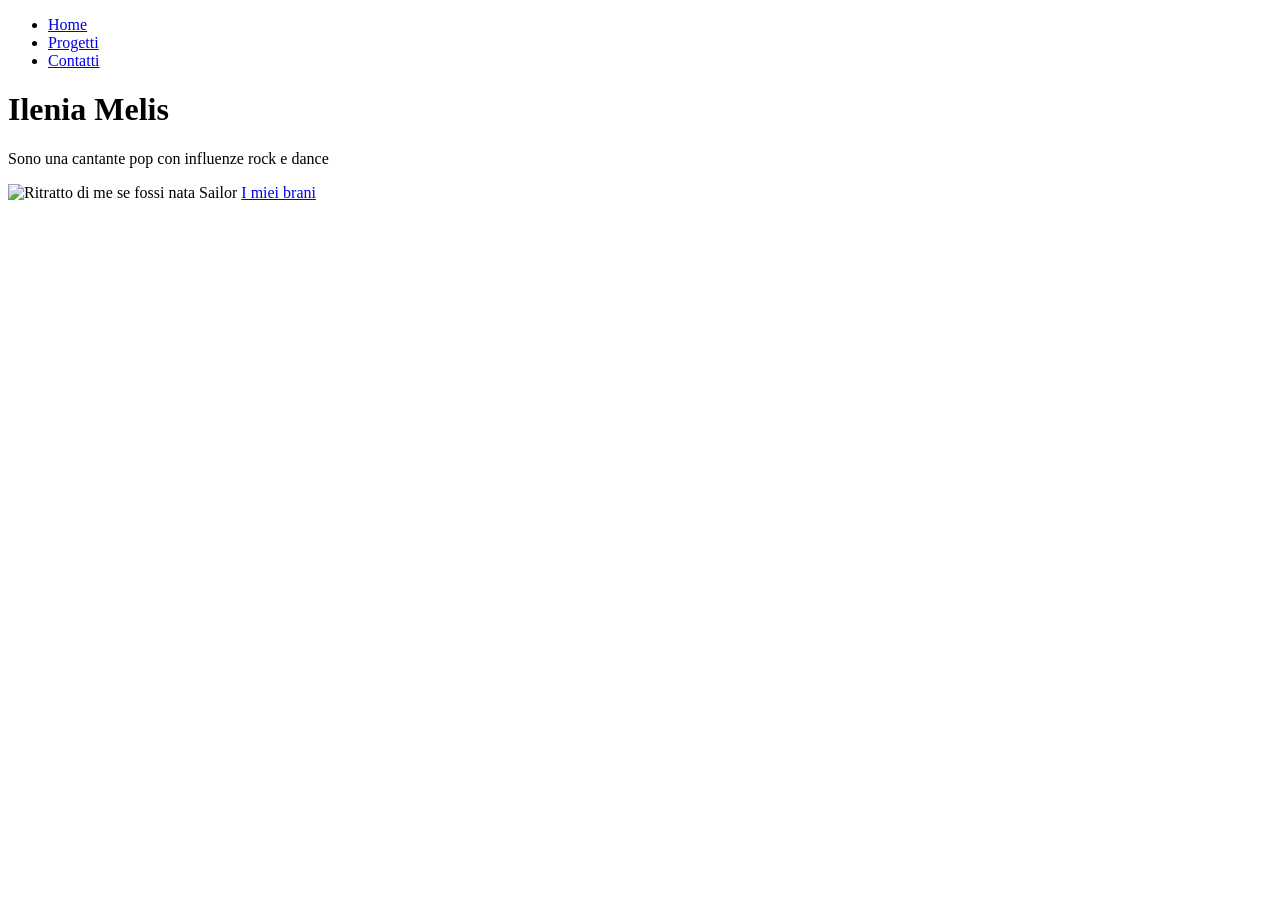
==== index.html @ dc3ba869 "Aggiunta pagina home" ====
<!DOCTYPE html>
<html lang="en">

<head>
    <meta charset="UTF-8">
    <meta name="viewport" content="width=device-width, initial-scale=1.0">
    <title>Home</title>
</head>

<body>
    <ul>
  <li><a href="index.html">Home</a></li>
  <li><a href="progetti.html">Progetti</a></li>
  <li><a href="contatti.html">Contatti</a></li>
</ul>
    <h1>Ilenia Melis</h1>
    <p>Sono una cantante pop con influenze rock e dance</p>
    <img src="immagini/sailormoon.png" alt="Ritratto di me se fossi nata Sailor">


    <a href="progetti.html">I miei brani</a>

</body>

</html>
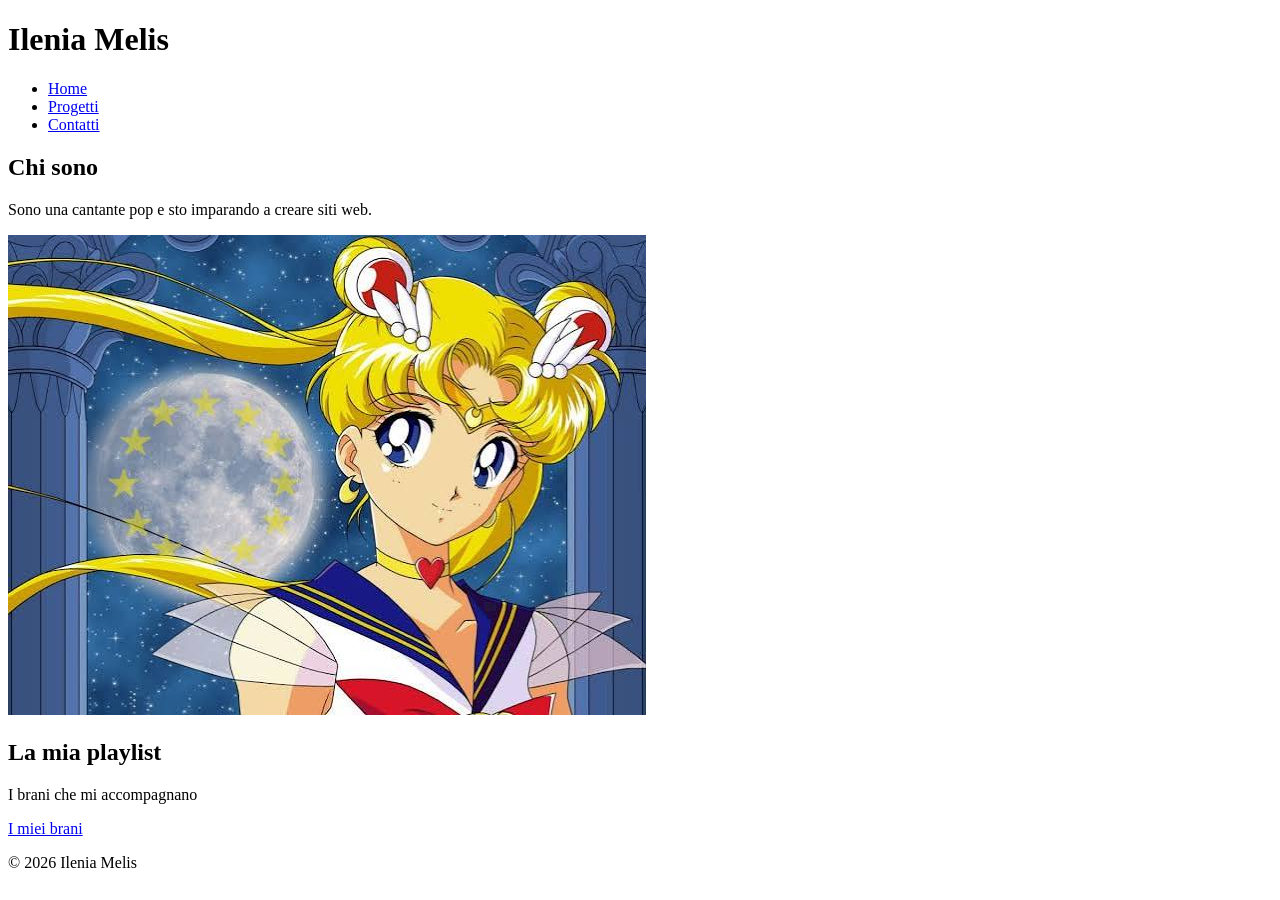
==== commit 35aa0a03: "usa i tag semantici in tutte le pagine" ====
--- a/index.html
+++ b/index.html
@@ -8,18 +8,31 @@
 </head>
 
 <body>
-    <ul>
-  <li><a href="index.html">Home</a></li>
-  <li><a href="progetti.html">Progetti</a></li>
-  <li><a href="contatti.html">Contatti</a></li>
-</ul>
-    <h1>Ilenia Melis</h1>
-    <p>Sono una cantante pop con influenze rock e dance</p>
-    <img src="immagini/sailormoon.png" alt="Ritratto di me se fossi nata Sailor">
-
-
-    <a href="progetti.html">I miei brani</a>
-
+    <header>
+        <h1>Ilenia Melis</h1>
+        <nav>
+            <ul>
+                <li><a href="index.html">Home</a></li>
+                <li><a href="progetti.html">Progetti</a></li>
+                <li><a href="contatti.html">Contatti</a></li>
+            </ul>
+        </nav>
+    </header>
+    <main>
+        <section>
+            <h2>Chi sono</h2>
+            <p>Sono una cantante pop e sto imparando a creare siti web.</p>
+            <img src="immagini/sailormoon.png" alt="Ritratto di me se fossi nata Sailor">
+        </section>
+        <section>
+            <h2>La mia playlist</h2>
+            <p>I brani che mi accompagnano</p>
+            <a href="progetti.html">I miei brani</a>
+        </section>
+    </main>
+    <footer>
+        <p>© 2026 Ilenia Melis</p>
+    </footer>
 </body>
 
 </html>
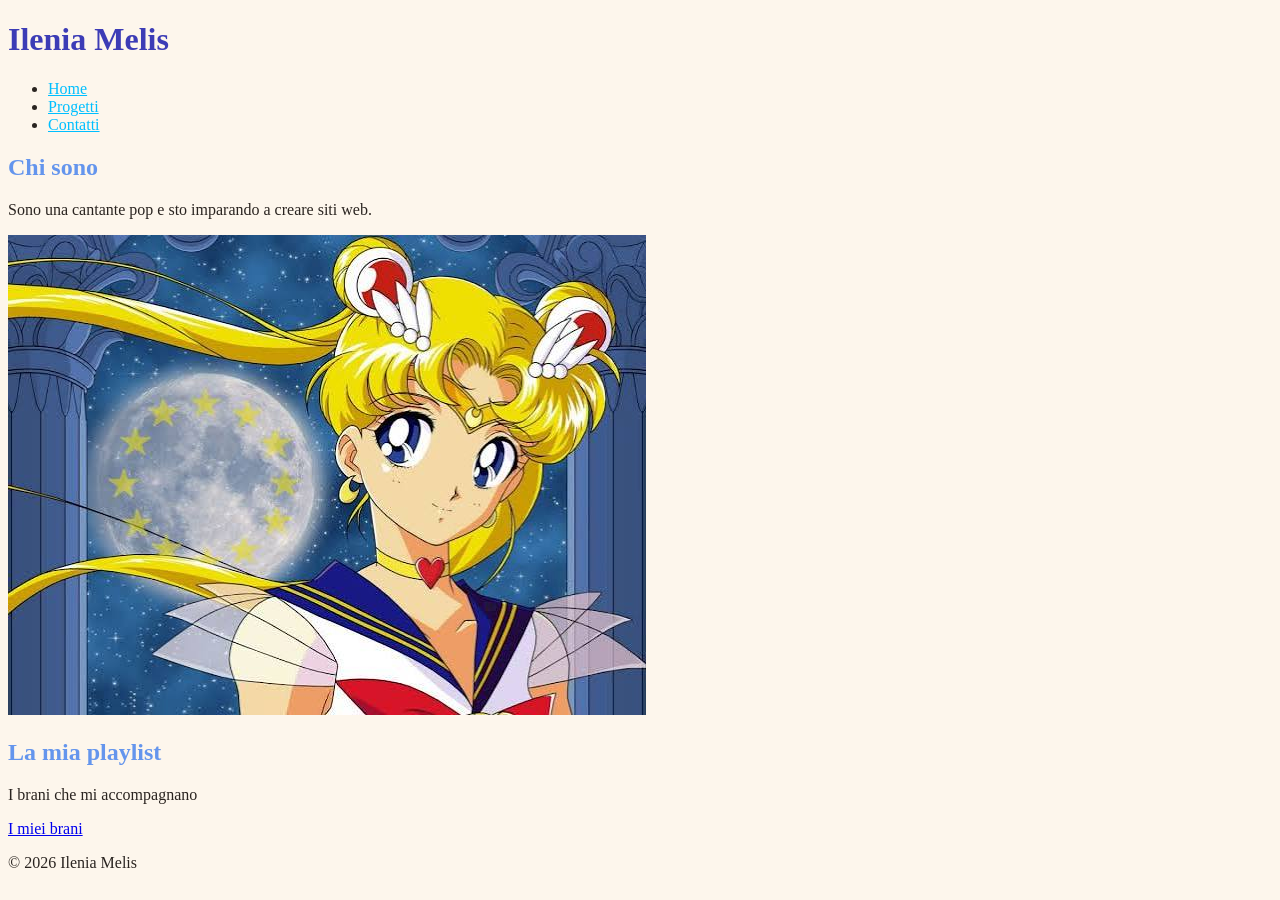
==== commit 6db7e4fb: "aggiungi classi e selettori" ====
--- a/index.html
+++ b/index.html
@@ -4,7 +4,8 @@
 <head>
     <meta charset="UTF-8">
     <meta name="viewport" content="width=device-width, initial-scale=1.0">
-    <title>Home</title>
+    <title>Chi sono</title>
+    <link rel="stylesheet" href="style.css">
 </head>
 
 <body>
--- a/style.css
+++ b/style.css
@@ -0,0 +1,32 @@
+body {
+  background: #fdf6ec;
+  color: #2a2420;
+}
+
+h1 {
+  color: rgb(60, 60, 182);
+}
+h2 {
+    color:cornflowerblue
+}
+
+.brano {
+    color:blue
+}
+
+.strofa {
+    color:darkcyan
+}
+.finale {
+    color:blueviolet
+
+}
+.ritornello {
+    color:darkslateblue
+}
+#nota {
+    font-style:italic
+}
+nav a {
+    color:deepskyblue
+}
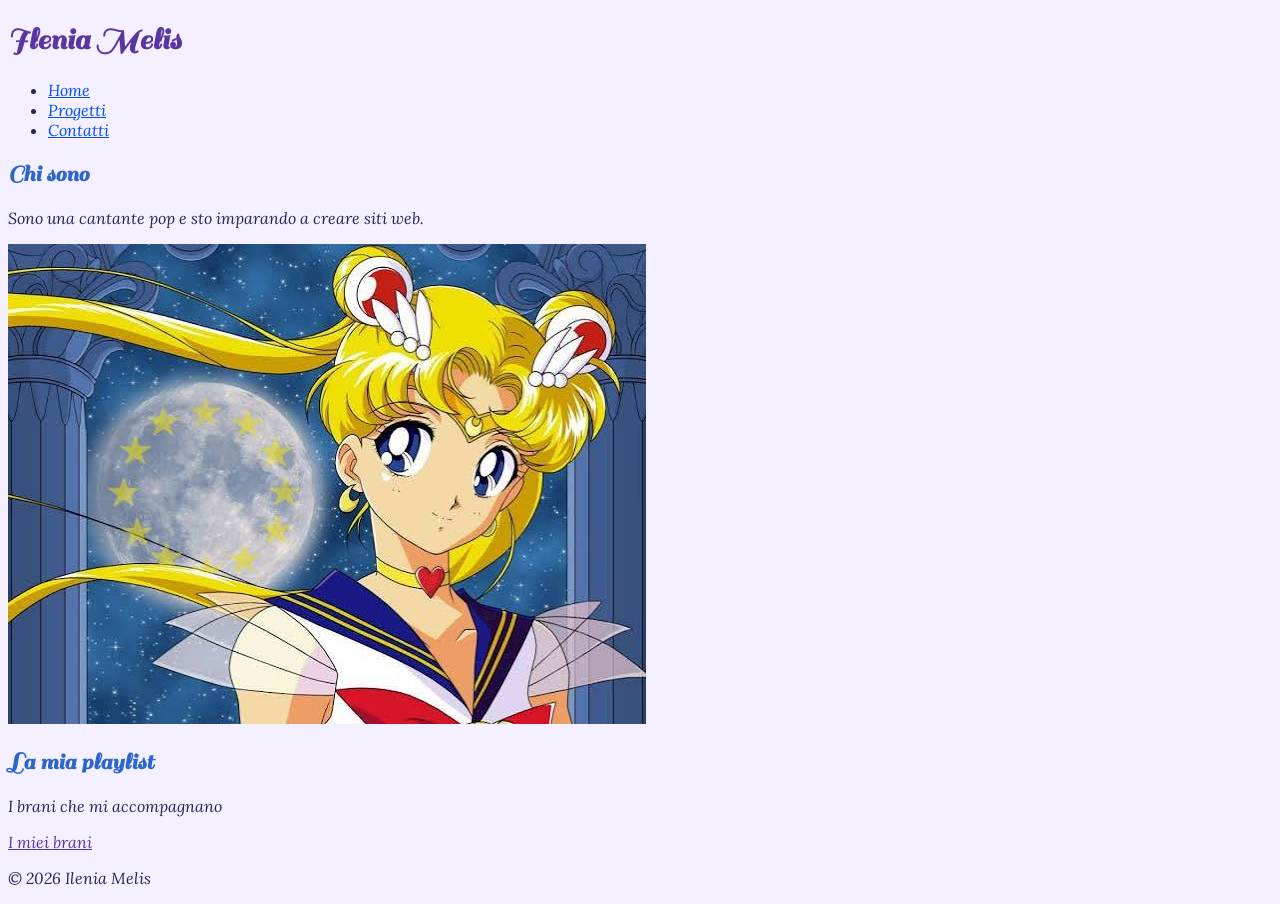
==== commit eb1b96a6: "aggiungi i caratteri da google fonts" ====
--- a/index.html
+++ b/index.html
@@ -5,6 +5,9 @@
     <meta charset="UTF-8">
     <meta name="viewport" content="width=device-width, initial-scale=1.0">
     <title>Chi sono</title>
+  <link rel="preconnect" href="https://fonts.googleapis.com">
+<link rel="preconnect" href="https://fonts.gstatic.com" crossorigin>
+<link href="https://fonts.googleapis.com/css2?family=Lora:ital,wght@0,400..700;1,400..700&family=Sail&display=swap" rel="stylesheet">
     <link rel="stylesheet" href="style.css">
 </head>
 
--- a/style.css
+++ b/style.css
@@ -1,32 +1,64 @@
+/* Palette: tramonto
+   sfondo   hsl(30 60% 96%)
+   testo    hsl(25 30% 15%)
+   sostegno hsl(38 90% 60%)
+   accento  hsl(12 78% 48%)  */
 body {
-  background: #fdf6ec;
-  color: #2a2420;
+    background: hsl(259, 100%, 97%);
+    color: hsl(241, 43%, 25%);
 }
 
+h1,
+h2 {
+    font-family: "Sail", system-ui;
+    
+    font-style: normal;
+
+}
+p, li, a {
+  font-family: "Lora", serif;
+  font-optical-sizing: auto;
+  font-weight: 400;
+  font-style: italic;
+}
+
+
+h1,
+a {
+    color: hsl(260, 50%, 42%);
+}
+
+/* body {
+    background: hsl(250,100%,99%);
+    color: #2a2420;
+}
 h1 {
-  color: rgb(60, 60, 182);
-}
+    color: rgb(60, 60, 182);
+} */
 h2 {
-    color:cornflowerblue
+    color: rgb(45, 101, 204)
 }
 
 .brano {
-    color:blue
+    color: blue
 }
 
 .strofa {
-    color:darkcyan
+    color: darkcyan
 }
+
 .finale {
-    color:blueviolet
+    color: blueviolet
+}
 
+.ritornello {
+    color: darkslateblue
 }
-.ritornello {
-    color:darkslateblue
+
+#nota {
+    font-style: italic
 }
-#nota {
-    font-style:italic
-}
+
 nav a {
-    color:deepskyblue
+    color: rgb(0, 76, 255)
 }
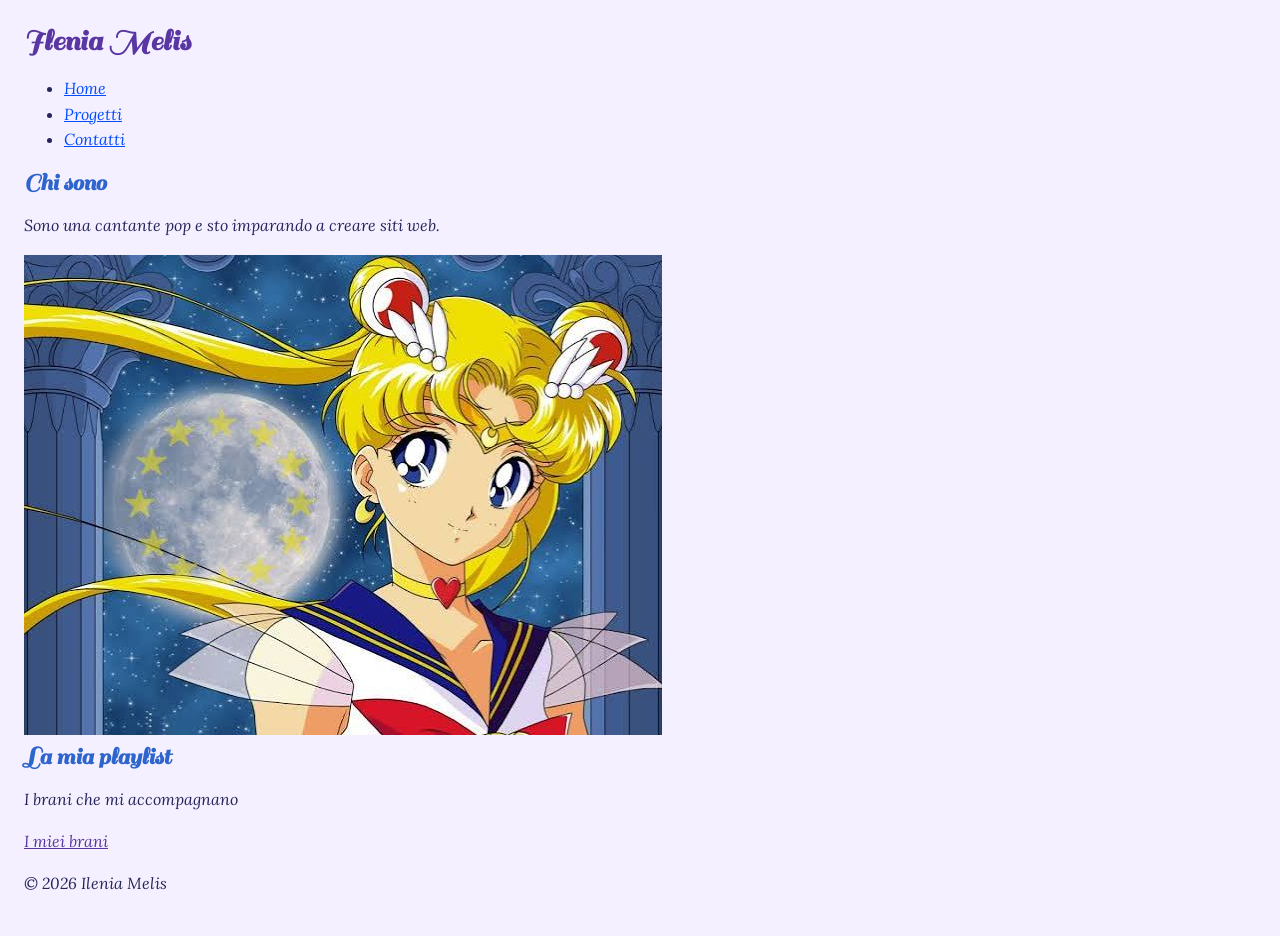
==== commit 9443d861: "aggiungi box-sizing e contenitore centrato" ====
--- a/index.html
+++ b/index.html
@@ -12,6 +12,7 @@
 </head>
 
 <body>
+    <div class="contenitore"> 
     <header>
         <h1>Ilenia Melis</h1>
         <nav>
@@ -37,6 +38,7 @@
     <footer>
         <p>© 2026 Ilenia Melis</p>
     </footer>
+    </div>
 </body>
 
 </html>
--- a/style.css
+++ b/style.css
@@ -3,25 +3,58 @@
    testo    hsl(25 30% 15%)
    sostegno hsl(38 90% 60%)
    accento  hsl(12 78% 48%)  */
+
+   *,
+*::before,
+*::after {
+  box-sizing: border-box;
+}
 body {
     background: hsl(259, 100%, 97%);
     color: hsl(241, 43%, 25%);
+    padding: 1rem;
+    line-height: 1.6;
 }
 
 h1,
 h2 {
     font-family: "Sail", system-ui;
-    
     font-style: normal;
+    line-height: 1.15;
+    margin: 0 0 .5rem;
 
 }
-p, li, a {
-  font-family: "Lora", serif;
-  font-optical-sizing: auto;
-  font-weight: 400;
-  font-style: italic;
+
+p,
+li,
+a {
+    font-family: "Lora", serif;
+    font-optical-sizing: auto;
+    font-weight: 400;
+    font-style: italic;
+    
 }
 
+p {
+    font-size: 1rem;
+}
+
+h3 {
+    font-size: 1.25rem;
+}
+
+h2 {
+    font-size: 1.563rem;
+}
+
+h1 {
+    font-size: 1.953rem;
+}
+
+a:hover {
+    color: hsl(245, 82%, 34%);
+    text-decoration: underline;
+}
 
 h1,
 a {
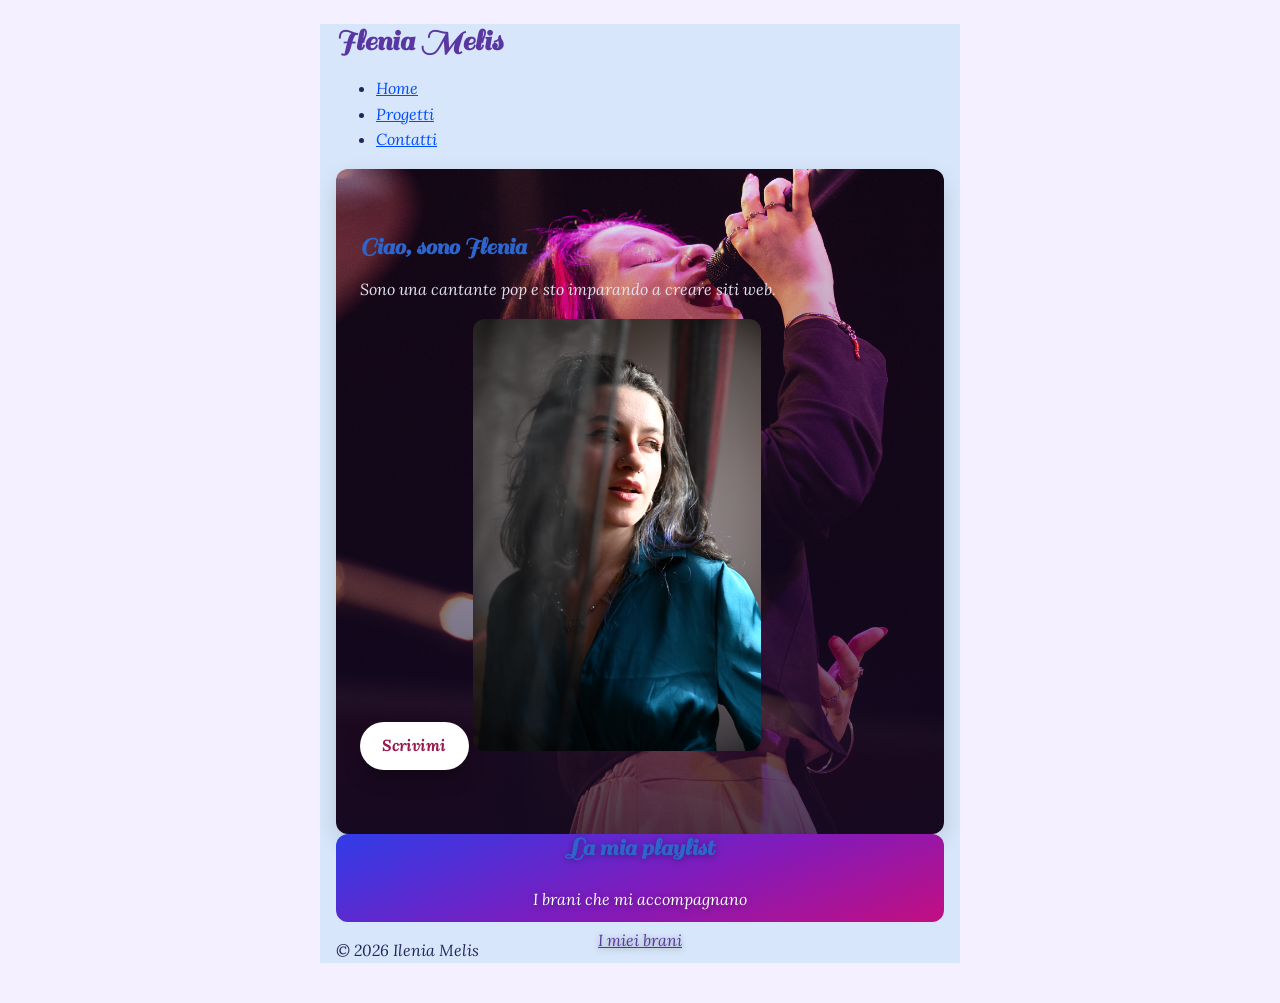
==== commit 91c61c56: "aggiungi la sezione di apertura con gradiente" ====
--- a/index.html
+++ b/index.html
@@ -1,44 +1,48 @@
-<!DOCTYPE html>
+<!doctype html>
 <html lang="en">
+  <head>
+    <meta charset="UTF-8" />
+    <meta name="viewport" content="width=device-width, initial-scale=1.0" />
+    <title>Chi sono</title>
+    <link rel="preconnect" href="https://fonts.googleapis.com" />
+    <link rel="preconnect" href="https://fonts.gstatic.com" crossorigin />
+    <link
+      href="https://fonts.googleapis.com/css2?family=Lora:ital,wght@0,400..700;1,400..700&family=Sail&display=swap"
+      rel="stylesheet"
+    />
+    <link rel="stylesheet" href="style.css" />
+  </head>
 
-<head>
-    <meta charset="UTF-8">
-    <meta name="viewport" content="width=device-width, initial-scale=1.0">
-    <title>Chi sono</title>
-  <link rel="preconnect" href="https://fonts.googleapis.com">
-<link rel="preconnect" href="https://fonts.gstatic.com" crossorigin>
-<link href="https://fonts.googleapis.com/css2?family=Lora:ital,wght@0,400..700;1,400..700&family=Sail&display=swap" rel="stylesheet">
-    <link rel="stylesheet" href="style.css">
-</head>
-
-<body>
-    <div class="contenitore"> 
-    <header>
+  <body>
+    <div class="contenitore">
+      <header>
         <h1>Ilenia Melis</h1>
         <nav>
-            <ul>
-                <li><a href="index.html">Home</a></li>
-                <li><a href="progetti.html">Progetti</a></li>
-                <li><a href="contatti.html">Contatti</a></li>
-            </ul>
+          <ul>
+            <li><a href="index.html">Home</a></li>
+            <li><a href="progetti.html">Progetti</a></li>
+            <li><a href="contatti.html">Contatti</a></li>
+          </ul>
         </nav>
-    </header>
-    <main>
-        <section>
-            <h2>Chi sono</h2>
-            <p>Sono una cantante pop e sto imparando a creare siti web.</p>
-            <img src="immagini/sailormoon.png" alt="Ritratto di me se fossi nata Sailor">
+      </header>
+      <main>
+        <section class="hero">
+          <h2>Ciao, sono Ilenia</h2>
+          <p>Sono una cantante pop e sto imparando a creare siti web.</p>
+          <a class="bottone" href="contatti.html">Scrivimi</a>
+          <img class="ritratto" src="immagini/ilenia.JPG" alt="Mio ritratto" />
         </section>
         <section>
+          <div class="playlist">
             <h2>La mia playlist</h2>
             <p>I brani che mi accompagnano</p>
             <a href="progetti.html">I miei brani</a>
+          </div>
         </section>
-    </main>
-    <footer>
+      </main>
+      <footer>
         <p>© 2026 Ilenia Melis</p>
-    </footer>
+      </footer>
     </div>
-</body>
-
-</html>+  </body>
+</html>
--- a/style.css
+++ b/style.css
@@ -4,94 +4,174 @@
    sostegno hsl(38 90% 60%)
    accento  hsl(12 78% 48%)  */
 
-   *,
+/*scala di spazi multipli di 0.5rem */
+
+*,
 *::before,
 *::after {
   box-sizing: border-box;
 }
+
 body {
-    background: hsl(259, 100%, 97%);
-    color: hsl(241, 43%, 25%);
-    padding: 1rem;
-    line-height: 1.6;
+  background: hsl(259, 100%, 97%);
+  color: hsl(241, 43%, 25%);
+  padding: 1rem;
+  line-height: 1.6;
 }
 
 h1,
 h2 {
-    font-family: "Sail", system-ui;
-    font-style: normal;
-    line-height: 1.15;
-    margin: 0 0 .5rem;
-
+  font-family: "Sail", system-ui;
+  font-style: normal;
+  line-height: 1.15;
+  margin: 0 0 0.5rem;
 }
 
 p,
 li,
 a {
-    font-family: "Lora", serif;
-    font-optical-sizing: auto;
-    font-weight: 400;
-    font-style: italic;
-    
+  font-family: "Lora", serif;
+  font-optical-sizing: auto;
+  font-weight: 400;
+  font-style: italic;
 }
 
 p {
-    font-size: 1rem;
+  font-size: 1rem;
 }
 
 h3 {
-    font-size: 1.25rem;
+  font-size: 1.25rem;
 }
 
 h2 {
-    font-size: 1.563rem;
+  font-size: 1.563rem;
 }
 
 h1 {
-    font-size: 1.953rem;
+  font-size: 1.953rem;
 }
 
 a:hover {
-    color: hsl(245, 82%, 34%);
-    text-decoration: underline;
+  color: hsl(245, 82%, 34%);
+  text-decoration: underline;
 }
 
 h1,
 a {
-    color: hsl(260, 50%, 42%);
+  color: hsl(260, 50%, 42%);
 }
 
-/* body {
-    background: hsl(250,100%,99%);
-    color: #2a2420;
-}
-h1 {
-    color: rgb(60, 60, 182);
-} */
 h2 {
-    color: rgb(45, 101, 204)
+  color: rgb(45, 101, 204);
 }
 
 .brano {
-    color: blue
+  color: blue;
 }
 
 .strofa {
-    color: darkcyan
+  color: darkcyan;
 }
 
 .finale {
-    color: blueviolet
+  color: blueviolet;
 }
 
 .ritornello {
-    color: darkslateblue
+  color: darkslateblue;
 }
 
 #nota {
-    font-style: italic
+  font-style: italic;
 }
 
 nav a {
-    color: rgb(0, 76, 255)
-}+  color: rgb(0, 76, 255);
+}
+
+.contenitore {
+  background-color: rgb(215, 230, 250);
+  max-width: 40rem;
+  margin: 0 auto;
+  padding: 0 1rem;
+}
+
+.card {
+  background: #fff;
+  border: 1px solid #e4dccf;
+  border-radius: 12px;
+  padding: 1.5rem;
+  margin-bottom: 1.5rem;
+  border-radius: 12px;
+  box-shadow: 0 8px 24px -4px rgba(0, 0, 0, 0.2);
+}
+
+.card h2 {
+  margin: 0 0.5rem;
+}
+
+.chisono {
+  background-color: #aad2f8;
+  background-image: url("immagini/ilenia.JPG");
+  background-size: cover;
+  background-position: center;
+  background-repeat: no-repeat;
+  color: #e4e2ee;
+  padding: 4rem 1.5rem;
+  border-radius: 12px;
+  box-shadow: 0 8px 24px -4px rgba(0, 0, 0, 0.2);
+  background:
+    linear-gradient(180deg, rgba(98, 55, 183, 0.1), rgb(20 10 40 / 0.75)),
+    url("immagini/ileniapalco.jpg") center / cover;
+}
+
+.ritratto {
+  width: 18rem;
+  max-width: 100%;
+  height: auto;
+  border-radius: 12px;
+}
+
+.playlist {
+  height: 5.5rem;
+  border-radius: 12px;
+  margin-bottom: 0.8rem;
+  display: grid;
+  place-items: center;
+  color: #fff;
+  font-weight: 700;
+  text-shadow: 0 1px 6px rgba(0, 0, 0, 0.35);
+  background: linear-gradient(
+    160deg,
+    hsl(236, 80%, 55%),
+    hsl(278, 75%, 42%) 55%,
+    hsl(322, 86%, 41%)
+  );
+}
+.hero {
+  background-color: #aad2f8;
+  background-image: url("immagini/ileniapalco.jpg");
+  background-size: cover;
+  background-position: center;
+  background-repeat: no-repeat;
+  color: #e4e2ee;
+  place-items: center;
+  padding: 4rem 1.5rem;
+  border-radius: 12px;
+  box-shadow: 0 8px 24px -4px rgba(0, 0, 0, 0.2);
+  background:
+    linear-gradient(180deg, rgba(98, 55, 183, 0.1), rgb(20 10 40 / 0.75)),
+    url("immagini/ileniapalco.jpg") center / cover;
+}
+
+.bottone {
+  display: inline-block;
+  background: #fff;
+  color: hsl(335 70% 35%);
+  border-radius: 999px;
+  padding: 0.7rem 1.4rem;
+  font-weight: 700;
+  text-decoration: none;
+  box-shadow: 0 10px 24px -8px rgba(0, 0, 0, 0.45);
+}
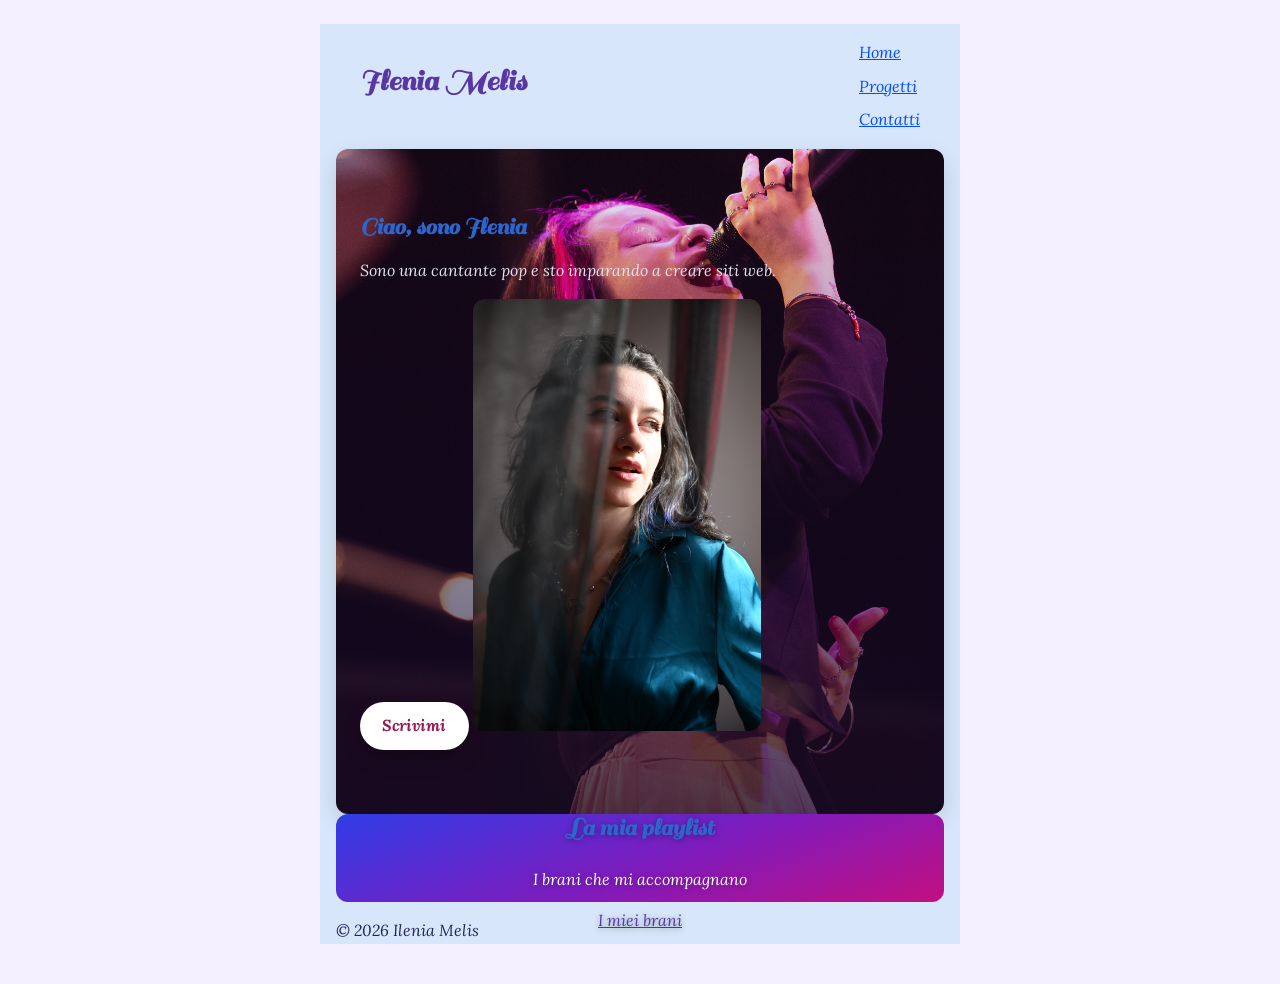
==== commit dc91d95a: "aggiungi menu e card con flexbox" ====
--- a/index.html
+++ b/index.html
@@ -15,10 +15,10 @@
 
   <body>
     <div class="contenitore">
-      <header>
-        <h1>Ilenia Melis</h1>
+      <header class="testata">
+        <h1 class="logo" href="index.html">Ilenia Melis</h1>
         <nav>
-          <ul>
+          <ul class="menu">
             <li><a href="index.html">Home</a></li>
             <li><a href="progetti.html">Progetti</a></li>
             <li><a href="contatti.html">Contatti</a></li>
--- a/style.css
+++ b/style.css
@@ -105,6 +105,8 @@
   margin-bottom: 1.5rem;
   border-radius: 12px;
   box-shadow: 0 8px 24px -4px rgba(0, 0, 0, 0.2);
+  flex-wrap: wrap;
+  flex: 1 1 12rem;
 }
 
 .card h2 {
@@ -175,3 +177,20 @@
   text-decoration: none;
   box-shadow: 0 10px 24px -8px rgba(0, 0, 0, 0.45);
 }
+.testata {
+  display: flex;
+  justify-content: space-between;
+  align-items: center;
+  padding: 1rem 1.5rem;
+}
+
+.menu {
+  display: flex;
+  flex-direction: column;
+  justify-content: flex-end;
+  content: space-between;
+  gap: 0.5rem;
+  list-style: none;
+  margin: 0;
+  padding: 0;
+}
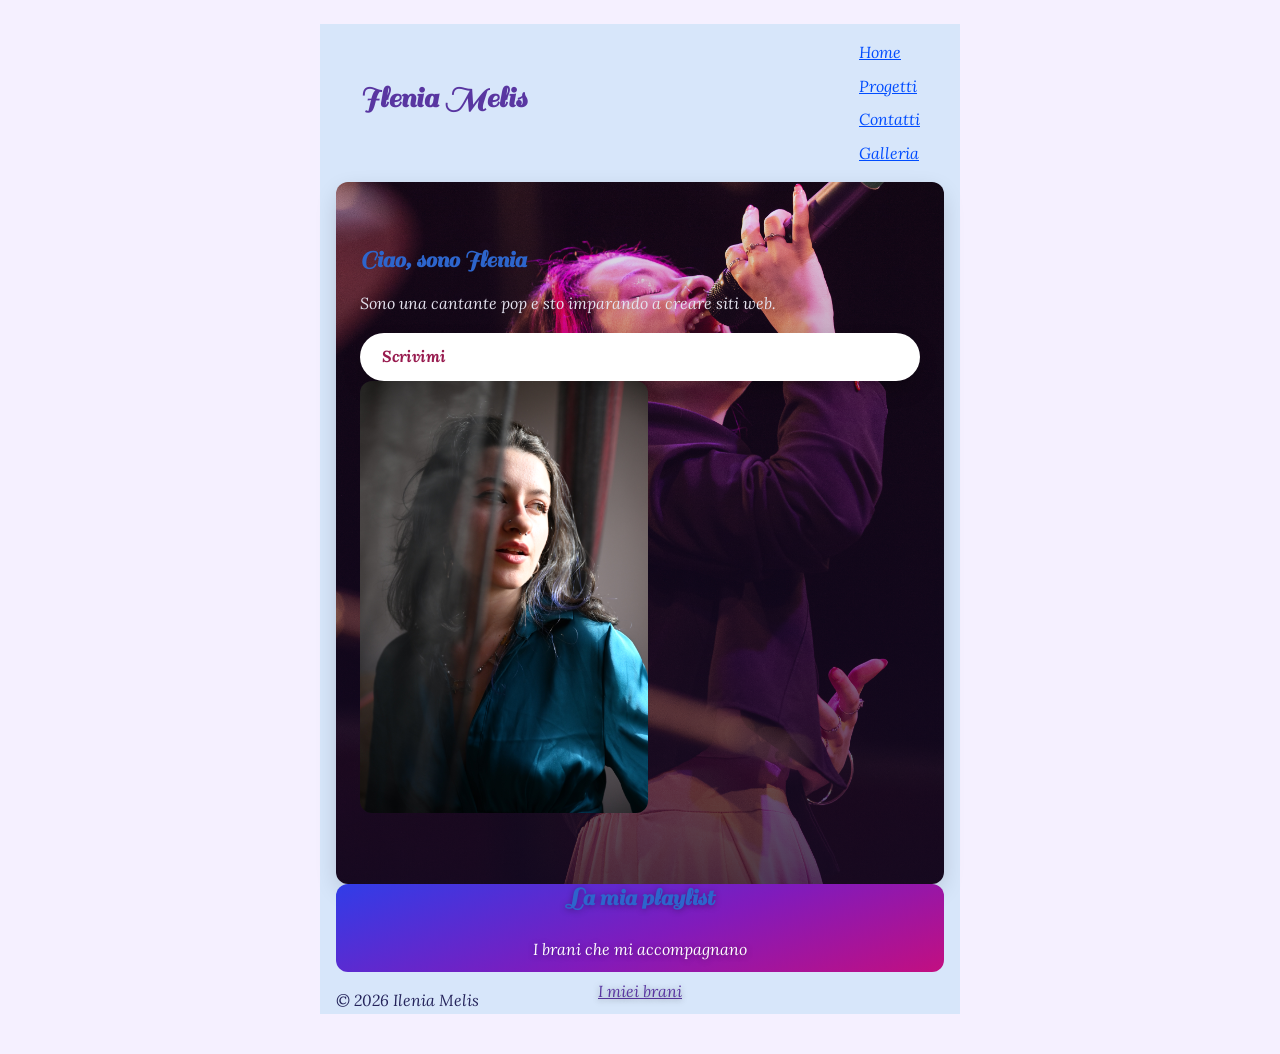
==== commit a10dfb6e: "Aggiungi la galleria con Grid e completa .gitignore" ====
--- a/index.html
+++ b/index.html
@@ -22,6 +22,7 @@
             <li><a href="index.html">Home</a></li>
             <li><a href="progetti.html">Progetti</a></li>
             <li><a href="contatti.html">Contatti</a></li>
+            <li><a href="galleria.html">Galleria</a></li>
           </ul>
         </nav>
       </header>
--- a/style.css
+++ b/style.css
@@ -105,6 +105,7 @@
   margin-bottom: 1.5rem;
   border-radius: 12px;
   box-shadow: 0 8px 24px -4px rgba(0, 0, 0, 0.2);
+  display: flex;
   flex-wrap: wrap;
   flex: 1 1 12rem;
 }
@@ -176,6 +177,8 @@
   font-weight: 700;
   text-decoration: none;
   box-shadow: 0 10px 24px -8px rgba(0, 0, 0, 0.45);
+  display: flex;
+  align-items: flex-end;
 }
 .testata {
   display: flex;
@@ -194,3 +197,21 @@
   margin: 0;
   padding: 0;
 }
+.galleria {
+  display: grid;
+  grid-template-columns: repeat(4, 1fr);
+  gap: 0.5rem;
+}
+.larga {
+  grid-column: span 2;
+}
+.grande {
+  grid-column: span 2;
+  grid-row: span 2;
+}
+.galleria img {
+  width: 100%;
+  height: 100%;
+  object-fit: cover;
+  border-radius: 10px;
+}
